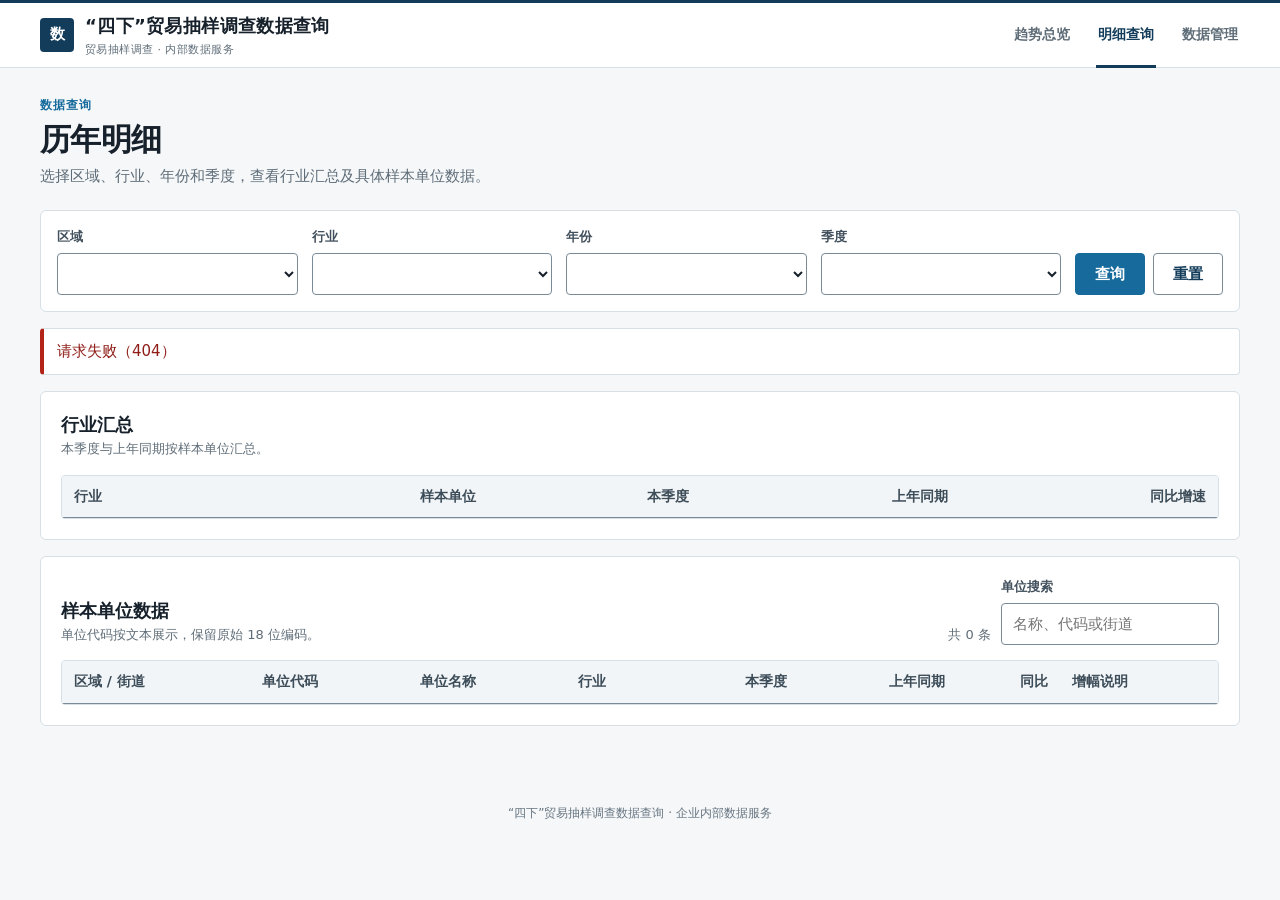
==== static/history.html @ f32664a6 "Initial commit: trade sampling query system" ====
<!doctype html>
<html lang="zh-CN">
<head>
  <meta charset="utf-8">
  <meta name="viewport" content="width=device-width, initial-scale=1">
  <title>明细查询｜“四下”贸易抽样调查</title>
  <link rel="stylesheet" href="/static/styles.css">
</head>
<body>
  <a class="skip-link" href="#main-content">跳到主要内容</a>
  <header class="site-header">
    <div class="header-inner">
      <a class="brand" href="/" aria-label="“四下”贸易抽样调查数据查询首页"><span class="brand-mark" aria-hidden="true"></span><span class="brand-text">“四下”贸易抽样调查数据查询<span class="brand-sub">贸易抽样调查 · 内部数据服务</span></span></a>
      <nav class="nav" aria-label="主导航"><a href="/">趋势总览</a><a class="active" aria-current="page" href="/history">明细查询</a><a href="/admin">数据管理</a></nav>
    </div>
  </header>
  <main id="main-content" class="page">
    <div class="page-heading"><div class="eyebrow">数据查询</div><h1>历年明细</h1><p>选择区域、行业、年份和季度，查看行业汇总及具体样本单位数据。</p></div>
    <form id="filters" class="panel filter-panel filter-panel--history" aria-label="明细查询条件">
      <div class="field"><label for="district">区域</label><select id="district"></select></div>
      <div class="field"><label for="industry">行业</label><select id="industry"></select></div>
      <div class="field"><label for="year">年份</label><select id="year"></select></div>
      <div class="field"><label for="quarter">季度</label><select id="quarter"></select></div>
      <div class="filter-actions">
        <button class="button" type="submit">查询</button>
        <button id="resetFilters" class="button secondary" type="button">重置</button>
      </div>
    </form>
    <div id="notice" class="notice hidden" role="status" aria-live="polite" aria-atomic="true"></div>
    <section class="panel section-panel" aria-labelledby="summaryTitle">
      <div class="section-head"><div><h2 id="summaryTitle">行业汇总</h2><p>本季度与上年同期按样本单位汇总。</p></div></div>
      <div class="table-wrap" tabindex="0" role="region" aria-label="行业汇总表，可左右滚动查看更多列">
        <table>
          <caption class="visually-hidden">所选区域和季度的行业汇总</caption>
          <thead><tr><th scope="col">行业</th><th scope="col" class="number">样本单位</th><th scope="col" class="number">本季度</th><th scope="col" class="number">上年同期</th><th scope="col" class="number">同比增速</th></tr></thead>
          <tbody id="summaryRows"></tbody>
        </table>
      </div>
    </section>
    <section class="panel section-panel" aria-labelledby="recordsTitle">
      <div class="section-head">
        <div><h2 id="recordsTitle">样本单位数据</h2><p>单位代码按文本展示，保留原始 18 位编码。</p></div>
        <div class="section-tools">
          <span id="recordCount" class="result-count" aria-live="polite">共 0 条</span>
          <div class="field"><label for="search">单位搜索</label><input id="search" type="search" placeholder="名称、代码或街道" autocomplete="off"></div>
        </div>
      </div>
      <div class="table-wrap" tabindex="0" role="region" aria-label="样本单位数据表，可左右滚动查看更多列">
        <table class="wide-table">
          <caption class="visually-hidden">所选区域和季度的样本单位数据</caption>
          <thead><tr><th scope="col">区域 / 街道</th><th scope="col">单位代码</th><th scope="col">单位名称</th><th scope="col">行业</th><th scope="col" class="number">本季度</th><th scope="col" class="number">上年同期</th><th scope="col" class="number">同比</th><th scope="col">增幅说明</th></tr></thead>
          <tbody id="recordRows"></tbody>
        </table>
      </div>
    </section>
  </main>
  <footer class="footer">“四下”贸易抽样调查数据查询 · 企业内部数据服务</footer>
  <script type="module" src="/static/history.js"></script>
</body>
</html>
---- static/styles.css ----
:root {
  color-scheme: light;
  --brand: #123c5a;
  --brand-strong: #0d2e46;
  --accent: #176b9c;
  --accent-soft: #edf5f8;
  --ink: #17212b;
  --muted: #5f6d78;
  --subtle: #687681;
  --line: #d7e0e6;
  --line-strong: #7a8b97;
  --panel: #ffffff;
  --canvas: #f5f7f9;
  --success: #167052;
  --success-soft: #edf7f2;
  --danger: #b42318;
  --danger-soft: #fff1f0;
  --warning: #8a5b00;
  --warning-soft: #fff7e6;
  --focus: #ffbf47;
  --radius: 6px;
  --content-width: 1200px;
}

* { box-sizing: border-box; }

html {
  min-width: 320px;
  background: var(--canvas);
}

body {
  margin: 0;
  color: var(--ink);
  background: var(--canvas);
  font-family: "Microsoft YaHei", "Noto Sans CJK SC", system-ui, sans-serif;
  font-size: 15px;
  line-height: 1.55;
  -webkit-font-smoothing: antialiased;
}

a { color: inherit; text-decoration: none; }
button, input, select { font: inherit; }
button { cursor: pointer; }

:where(a, button, input, select):focus-visible {
  outline: 2px solid #ffffff;
  outline-offset: 1px;
  box-shadow: 0 0 0 4px var(--brand-strong);
}

.skip-link {
  position: fixed;
  z-index: 1000;
  left: 16px;
  top: -80px;
  padding: 10px 14px;
  color: #ffffff;
  background: var(--brand-strong);
  border-radius: 0 0 var(--radius) var(--radius);
}

.skip-link:focus { top: 0; }

.site-header {
  color: var(--ink);
  background: #ffffff;
  border-top: 3px solid var(--brand);
  border-bottom: 1px solid var(--line);
}

.header-inner {
  width: min(var(--content-width), calc(100% - 40px));
  min-height: 64px;
  margin: 0 auto;
  display: flex;
  align-items: center;
  justify-content: space-between;
  gap: 28px;
}

.brand {
  display: inline-flex;
  align-items: center;
  gap: 11px;
  min-width: 0;
}

.brand-mark {
  width: 34px;
  height: 34px;
  flex: 0 0 34px;
  display: grid;
  place-items: center;
  color: #ffffff;
  background: var(--brand);
  border-radius: 4px;
  font-weight: 700;
}

.brand-mark::after { content: "数"; }

.brand-text {
  min-width: 0;
  font-size: 18px;
  font-weight: 700;
  letter-spacing: .02em;
  white-space: nowrap;
}

.brand-sub {
  display: block;
  margin-top: 1px;
  color: var(--muted);
  font-size: 11px;
  font-weight: 400;
  letter-spacing: .04em;
}

.nav {
  display: flex;
  align-items: stretch;
  align-self: stretch;
  gap: 24px;
}

.nav a {
  position: relative;
  display: inline-flex;
  align-items: center;
  padding: 0 2px;
  color: var(--muted);
  font-size: 14px;
  font-weight: 600;
  white-space: nowrap;
}

.nav a:hover { color: var(--brand); }

.nav a.active,
.nav a[aria-current="page"] { color: var(--brand); }

.nav a.active::after,
.nav a[aria-current="page"]::after {
  content: "";
  position: absolute;
  right: 0;
  bottom: -1px;
  left: 0;
  height: 3px;
  background: var(--brand);
}

.page {
  width: min(var(--content-width), calc(100% - 40px));
  margin: 0 auto;
  padding: 28px 0 56px;
}

.page-heading { margin-bottom: 20px; }

.eyebrow {
  margin-bottom: 5px;
  color: var(--accent);
  font-size: 12px;
  font-weight: 700;
  letter-spacing: .08em;
}

h1,
h2,
p { margin-top: 0; }

h1 {
  margin-bottom: 6px;
  font-size: clamp(25px, 3vw, 31px);
  line-height: 1.25;
  letter-spacing: -.02em;
}

.page-heading p {
  max-width: 720px;
  margin-bottom: 0;
  color: var(--muted);
  line-height: 1.7;
}

.panel {
  background: var(--panel);
  border: 1px solid var(--line);
  border-radius: var(--radius);
}

.filter-panel {
  padding: 16px;
  display: grid;
  grid-template-columns: repeat(3, minmax(150px, 1fr)) auto;
  gap: 14px;
  align-items: end;
  margin-bottom: 16px;
}

.filter-panel--history {
  grid-template-columns: repeat(4, minmax(130px, 1fr)) auto;
}

.filter-panel--admin {
  padding: 0;
  margin-bottom: 16px;
  grid-template-columns: repeat(4, minmax(120px, 1fr)) auto;
  border: 0;
}

.filter-actions,
.form-actions {
  display: flex;
  align-items: center;
  gap: 8px;
}

.form-actions { margin-top: 2px; }
.form-actions .button { min-width: 96px; text-align: center; }

.field {
  min-width: 0;
  display: grid;
  gap: 6px;
}

.field label {
  color: #42515d;
  font-size: 13px;
  font-weight: 600;
}

.field-help {
  margin: 0;
  color: var(--subtle);
  font-size: 12px;
}

.field input,
.field select {
  width: 100%;
  min-height: 42px;
  padding: 8px 11px;
  color: var(--ink);
  background: #ffffff;
  border: 1px solid var(--line-strong);
  border-radius: 4px;
}

.field input:hover,
.field select:hover { border-color: #8295a2; }

.field input:focus,
.field select:focus { border-color: var(--brand); }

.button {
  min-height: 42px;
  padding: 9px 19px;
  display: inline-flex;
  align-items: center;
  justify-content: center;
  color: #ffffff;
  background: var(--accent);
  border: 1px solid var(--accent);
  border-radius: 4px;
  font-weight: 700;
  line-height: 1.2;
}

.button:hover { background: #105a86; border-color: #105a86; }
.button:active { background: var(--brand-strong); border-color: var(--brand-strong); }

.button.secondary {
  color: var(--brand);
  background: #ffffff;
  border-color: var(--line-strong);
}

.button.secondary:hover { background: var(--accent-soft); border-color: #8ba9b9; }
.button.danger { color: #ffffff; background: var(--danger); border-color: var(--danger); }
.button.small { min-height: 34px; padding: 6px 12px; font-size: 13px; }
.button:disabled { opacity: .58; cursor: wait; }

.kpi-grid {
  margin: 16px 0;
  display: grid;
  grid-template-columns: repeat(4, 1fr);
  overflow: hidden;
  background: #ffffff;
  border: 1px solid var(--line);
  border-radius: var(--radius);
}

.kpi {
  min-width: 0;
  padding: 16px 19px;
  border: 0;
  border-radius: 0;
}

.kpi:not(:last-child) { border-right: 1px solid var(--line); }
.kpi-label { color: var(--muted); font-size: 13px; }

.kpi-value {
  margin-top: 5px;
  font-size: clamp(22px, 2.4vw, 27px);
  font-weight: 700;
  font-variant-numeric: tabular-nums;
  white-space: nowrap;
}

.kpi-note { margin-top: 2px; color: var(--subtle); font-size: 12px; }

.section-panel { padding: 20px; margin-top: 16px; }

.section-head {
  display: flex;
  justify-content: space-between;
  gap: 20px;
  align-items: flex-end;
  margin-bottom: 15px;
}

.section-head h2 { margin-bottom: 2px; font-size: 18px; line-height: 1.4; }
.section-head p { margin-bottom: 0; color: var(--muted); font-size: 13px; }
.section-tools { display: flex; align-items: flex-end; gap: 10px; }
.result-count { color: var(--muted); font-size: 13px; white-space: nowrap; }

.chart-shell { position: relative; overflow-x: auto; }
.chart-shell svg { display: block; width: 100%; min-width: 680px; height: auto; }
.chart-axis { stroke: #aebdc7; stroke-width: 1; }
.chart-grid { stroke: #e4eaee; stroke-width: 1; }
.chart-label { fill: #667681; font-size: 12px; }
.chart-zero { stroke: #879aa6; stroke-dasharray: 5 4; }
.chart-line { fill: none; stroke-width: 2.5; stroke-linejoin: round; stroke-linecap: round; }
.chart-dot { stroke: #ffffff; stroke-width: 2; }
.legend { display: flex; flex-wrap: wrap; gap: 14px; color: var(--muted); font-size: 13px; }
.legend-item { display: inline-flex; align-items: center; gap: 7px; }
.legend-swatch { width: 18px; height: 0; border-top: 3px solid var(--legend-color); }
.legend-swatch[data-pattern="1"] { border-top-style: dashed; }
.legend-swatch[data-pattern="2"] { border-top-style: dotted; }

.table-wrap {
  width: 100%;
  overflow: auto;
  border: 1px solid var(--line);
  border-radius: 4px;
  -webkit-overflow-scrolling: touch;
}

.table-wrap:focus-visible {
  outline: 2px solid #ffffff;
  outline-offset: 1px;
  box-shadow: 0 0 0 4px var(--brand-strong);
}

table {
  width: 100%;
  min-width: 700px;
  border-collapse: collapse;
  font-size: 14px;
}

.wide-table { min-width: 1080px; }

th {
  position: sticky;
  z-index: 1;
  top: 0;
  padding: 10px 12px;
  color: #3c4c58;
  background: #f2f5f7;
  border-bottom: 1px solid var(--line-strong);
  text-align: left;
  font-weight: 700;
  white-space: nowrap;
}

td {
  padding: 10px 12px;
  border-bottom: 1px solid #e6ebee;
  vertical-align: middle;
}

tbody tr:last-child td { border-bottom: 0; }
tbody tr:hover { background: #f8fafb; }
td.number,
th.number { text-align: right; font-variant-numeric: tabular-nums; }
.positive { color: var(--success); font-weight: 700; }
.negative { color: var(--danger); font-weight: 700; }
.muted { color: var(--muted); }
.nowrap { white-space: nowrap; }

.empty {
  min-height: 190px;
  display: grid;
  place-items: center;
  padding: 24px;
  color: var(--muted);
  text-align: center;
}

.empty strong { display: block; margin-bottom: 4px; color: var(--ink); }
.loading { opacity: .62; pointer-events: none; }

.notice {
  margin: 12px 0 16px;
  padding: 11px 13px;
  color: #285e4b;
  background: #ffffff;
  border: 1px solid var(--line);
  border-left: 4px solid var(--success);
  border-radius: 4px;
}

.notice.error {
  color: #8f1d17;
  background: #ffffff;
  border-left-color: var(--danger);
}

.hidden { display: none !important; }
.visually-hidden {
  position: absolute !important;
  width: 1px !important;
  height: 1px !important;
  padding: 0 !important;
  margin: -1px !important;
  overflow: hidden !important;
  clip: rect(0, 0, 0, 0) !important;
  white-space: nowrap !important;
  border: 0 !important;
}

.admin-layout {
  display: block;
}

.admin-sidebar {
  min-height: 54px;
  padding: 0 12px;
  display: flex;
  align-items: center;
  justify-content: space-between;
  gap: 16px;
}
.admin-sidebar h2 { margin-bottom: 11px; font-size: 16px; }
.admin-tabs { display: flex; align-self: stretch; gap: 4px; }

.admin-tabs button {
  min-height: 52px;
  padding: 9px 14px;
  color: var(--muted);
  background: transparent;
  border: 0;
  border-bottom: 3px solid transparent;
  border-radius: 0;
  text-align: center;
}

.admin-tabs button:hover { color: var(--brand); background: #f4f7f8; }
.admin-tabs button.active,
.admin-tabs button[aria-selected="true"] {
  color: var(--brand);
  background: transparent;
  border-bottom-color: var(--accent);
  font-weight: 700;
}

.admin-content { margin-top: 16px; }
.login-card { width: min(420px, 100%); padding: 26px; margin: 36px auto; }
.login-card h2 { margin-bottom: 5px; font-size: 20px; }
.login-card form { display: grid; gap: 15px; margin-top: 20px; }
.form-grid { display: grid; grid-template-columns: repeat(2, minmax(0, 1fr)); gap: 14px; }

.upload-drop {
  padding: 19px;
  background: #f8fafb;
  border: 1px solid var(--line);
  border-radius: 4px;
}

.import-file-field { margin-top: 15px; }

.rule-details {
  margin-top: 13px;
  color: var(--muted);
  font-size: 13px;
}

.rule-details summary {
  width: fit-content;
  color: var(--brand);
  cursor: pointer;
  font-weight: 600;
}

.rule-details p {
  margin: 8px 0 0;
  padding: 10px 12px;
  background: #f7f9fa;
  border-left: 3px solid var(--line-strong);
}

.rule-note {
  margin: 14px 0 0;
  padding: 11px 13px;
  color: var(--muted);
  background: #f7f9fa;
  border-left: 3px solid var(--line-strong);
  font-size: 13px;
}

.inline-input {
  width: 112px;
  min-height: 36px;
  padding: 6px 8px;
  border: 1px solid var(--line-strong);
  border-radius: 4px;
}

.explanation-input { width: 260px; }
.row-status { display: block; margin-top: 4px; color: var(--success); font-size: 12px; white-space: nowrap; }
.row-status.error { color: var(--danger); }

.status {
  display: inline-flex;
  align-items: center;
  gap: 6px;
  padding: 2px 8px;
  color: var(--success);
  background: var(--success-soft);
  border-radius: 999px;
  font-size: 12px;
  font-weight: 700;
  white-space: nowrap;
}

.status::before {
  content: "";
  width: 6px;
  height: 6px;
  background: currentColor;
  border-radius: 50%;
}

.status.failed { color: var(--danger); background: var(--danger-soft); }
.footer { padding: 22px 20px 34px; color: var(--subtle); font-size: 12px; text-align: center; }

@media (max-width: 900px) {
  .filter-panel,
  .filter-panel--history,
  .filter-panel--admin { grid-template-columns: repeat(2, minmax(0, 1fr)); }
  .filter-panel .button { width: 100%; }
  .filter-actions { grid-column: 1 / -1; }
  .kpi-grid { grid-template-columns: repeat(2, 1fr); }
  .kpi:not(:last-child) { border-right: 0; }
  .kpi:nth-child(odd) { border-right: 1px solid var(--line); }
  .kpi:nth-child(-n + 2) { border-bottom: 1px solid var(--line); }
}

@media (max-width: 720px) {
  .header-inner {
    width: min(100% - 24px, var(--content-width));
    padding-top: 11px;
    flex-wrap: wrap;
    gap: 8px;
  }
  .brand { width: 100%; }
  .nav { width: 100%; min-height: 44px; gap: 0; }
  .nav a { flex: 1; justify-content: center; }
  .page { width: min(100% - 24px, var(--content-width)); padding-top: 22px; }
  .section-head { align-items: flex-start; flex-direction: column; gap: 10px; }
  .section-tools { width: 100%; justify-content: space-between; }
  .section-tools .field { flex: 1; }
}

@media (max-width: 520px) {
  .brand-text { font-size: 16px; white-space: normal; }
  .brand-sub { display: none; }
  .filter-panel,
  .filter-panel--history,
  .filter-panel--admin,
  .form-grid { grid-template-columns: 1fr; }
  .filter-panel .button,
  .login-card .button { width: 100%; }
  .filter-actions,
  .form-actions { width: 100%; flex-direction: column; }
  .filter-actions .button,
  .form-actions .button { width: 100%; }
  .button,
  .field input,
  .field select,
  .admin-tabs button { min-height: 44px; }
  .kpi-grid { grid-template-columns: 1fr; }
  .kpi:nth-child(odd) { border-right: 0; }
  .kpi:not(:last-child) { border-bottom: 1px solid var(--line); }
  .section-panel { padding: 16px; }
  .admin-sidebar { padding: 0; align-items: stretch; flex-direction: column; gap: 0; }
  .admin-tabs { width: 100%; display: grid; grid-template-columns: repeat(3, 1fr); }
  .admin-tabs button { min-width: 0; padding-inline: 6px; }
  .admin-sidebar > .button { margin: 0 12px 12px; }
  .explanation-input { width: 220px; }
}

@media (prefers-reduced-motion: reduce) {
  *, *::before, *::after {
    scroll-behavior: auto !important;
    transition-duration: .01ms !important;
    animation-duration: .01ms !important;
    animation-iteration-count: 1 !important;
  }
}
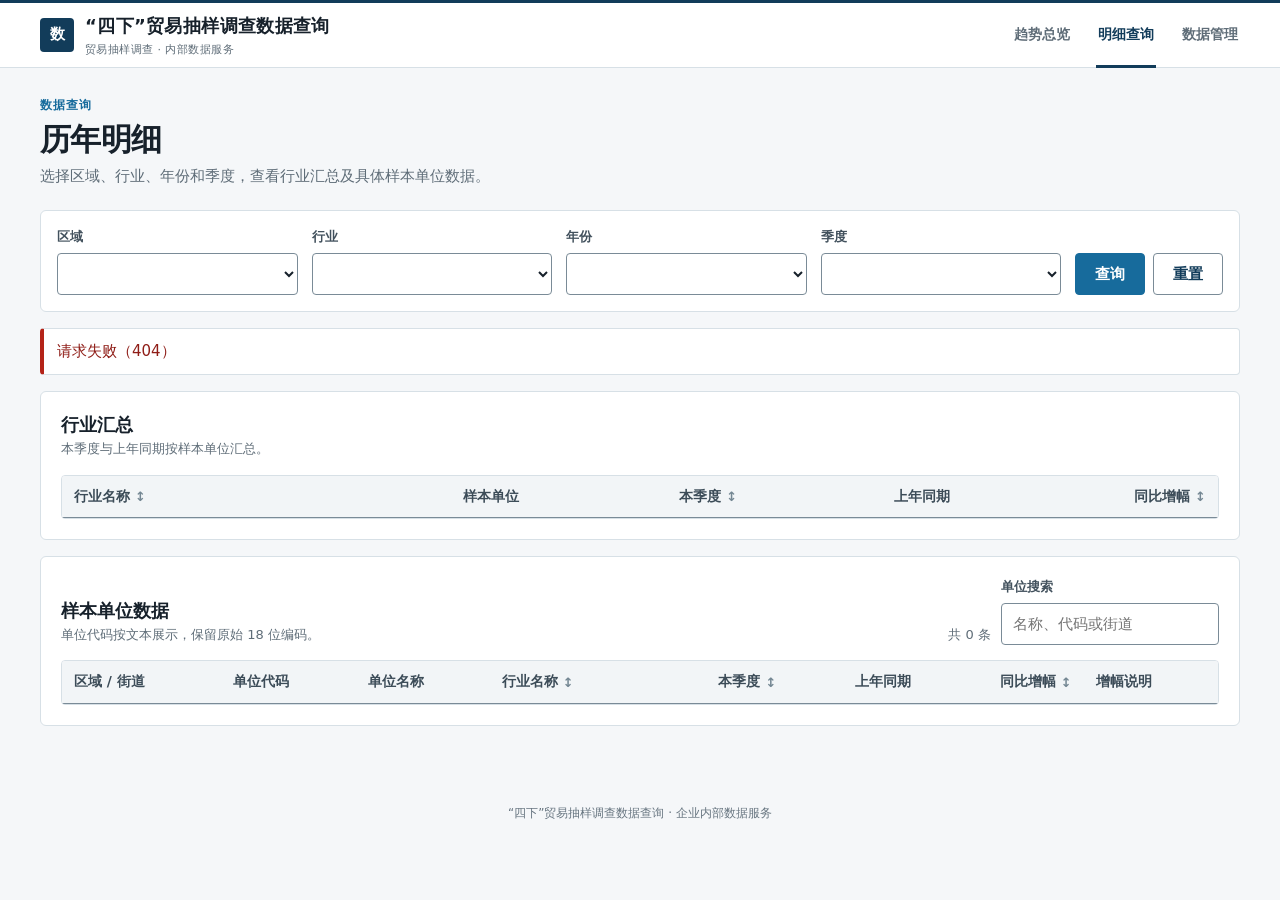
==== commit 0ae41f26: "fix: complete v0.1.2 reporting updates" ====
--- a/static/history.html
+++ b/static/history.html
@@ -32,7 +32,7 @@
       <div class="table-wrap" tabindex="0" role="region" aria-label="行业汇总表，可左右滚动查看更多列">
         <table>
           <caption class="visually-hidden">所选区域和季度的行业汇总</caption>
-          <thead><tr><th scope="col">行业</th><th scope="col" class="number">样本单位</th><th scope="col" class="number">本季度</th><th scope="col" class="number">上年同期</th><th scope="col" class="number">同比增速</th></tr></thead>
+          <thead><tr><th scope="col" aria-sort="none"><button class="sort-button" type="button" data-sort-table="summary" data-sort-key="industry_name">行业名称<span class="sort-indicator" aria-hidden="true">↕</span></button></th><th scope="col" class="number">样本单位</th><th scope="col" class="number" aria-sort="none"><button class="sort-button" type="button" data-sort-table="summary" data-sort-key="current_value"><span data-quarter-heading>本季度</span><span class="sort-indicator" aria-hidden="true">↕</span></button></th><th scope="col" class="number">上年同期</th><th scope="col" class="number" aria-sort="none"><button class="sort-button" type="button" data-sort-table="summary" data-sort-key="yoy_rate">同比增幅<span class="sort-indicator" aria-hidden="true">↕</span></button></th></tr></thead>
           <tbody id="summaryRows"></tbody>
         </table>
       </div>
@@ -41,6 +41,7 @@
       <div class="section-head">
         <div><h2 id="recordsTitle">样本单位数据</h2><p>单位代码按文本展示，保留原始 18 位编码。</p></div>
         <div class="section-tools">
+          <span id="newUnitLegend" class="new-unit-legend hidden">蓝色为新替换单位</span>
           <span id="recordCount" class="result-count" aria-live="polite">共 0 条</span>
           <div class="field"><label for="search">单位搜索</label><input id="search" type="search" placeholder="名称、代码或街道" autocomplete="off"></div>
         </div>
@@ -48,7 +49,7 @@
       <div class="table-wrap" tabindex="0" role="region" aria-label="样本单位数据表，可左右滚动查看更多列">
         <table class="wide-table">
           <caption class="visually-hidden">所选区域和季度的样本单位数据</caption>
-          <thead><tr><th scope="col">区域 / 街道</th><th scope="col">单位代码</th><th scope="col">单位名称</th><th scope="col">行业</th><th scope="col" class="number">本季度</th><th scope="col" class="number">上年同期</th><th scope="col" class="number">同比</th><th scope="col">增幅说明</th></tr></thead>
+          <thead><tr><th scope="col">区域 / 街道</th><th scope="col">单位代码</th><th scope="col">单位名称</th><th scope="col" aria-sort="none"><button class="sort-button" type="button" data-sort-table="records" data-sort-key="industry_name">行业名称<span class="sort-indicator" aria-hidden="true">↕</span></button></th><th scope="col" class="number" aria-sort="none"><button class="sort-button" type="button" data-sort-table="records" data-sort-key="current_value"><span data-quarter-heading>本季度</span><span class="sort-indicator" aria-hidden="true">↕</span></button></th><th scope="col" class="number">上年同期</th><th scope="col" class="number" aria-sort="none"><button class="sort-button" type="button" data-sort-table="records" data-sort-key="yoy_rate">同比增幅<span class="sort-indicator" aria-hidden="true">↕</span></button></th><th scope="col">增幅说明</th></tr></thead>
           <tbody id="recordRows"></tbody>
         </table>
       </div>
--- a/static/styles.css
+++ b/static/styles.css
@@ -328,6 +328,23 @@
 .section-head p { margin-bottom: 0; color: var(--muted); font-size: 13px; }
 .section-tools { display: flex; align-items: flex-end; gap: 10px; }
 .result-count { color: var(--muted); font-size: 13px; white-space: nowrap; }
+.new-unit-legend {
+  color: var(--accent);
+  font-size: 13px;
+  font-weight: 700;
+  white-space: nowrap;
+}
+.new-unit-legend::before {
+  content: "";
+  width: 7px;
+  height: 7px;
+  display: inline-block;
+  margin-right: 6px;
+  background: var(--accent);
+  border-radius: 50%;
+  vertical-align: 1px;
+}
+.new-unit { color: var(--accent); font-weight: 700; }
 
 .chart-shell { position: relative; overflow-x: auto; }
 .chart-shell svg { display: block; width: 100%; min-width: 680px; height: auto; }
@@ -378,6 +395,26 @@
   font-weight: 700;
   white-space: nowrap;
 }
+
+.sort-button {
+  width: 100%;
+  padding: 0;
+  display: inline-flex;
+  align-items: center;
+  gap: 5px;
+  color: inherit;
+  background: transparent;
+  border: 0;
+  font-weight: inherit;
+  text-align: inherit;
+  white-space: nowrap;
+}
+
+th.number .sort-button { justify-content: flex-end; }
+.sort-button:hover { color: var(--accent); }
+.sort-indicator { color: #748793; font-size: 13px; line-height: 1; }
+.sort-button[data-direction="asc"] .sort-indicator,
+.sort-button[data-direction="desc"] .sort-indicator { color: var(--accent); }
 
 td {
   padding: 10px 12px;
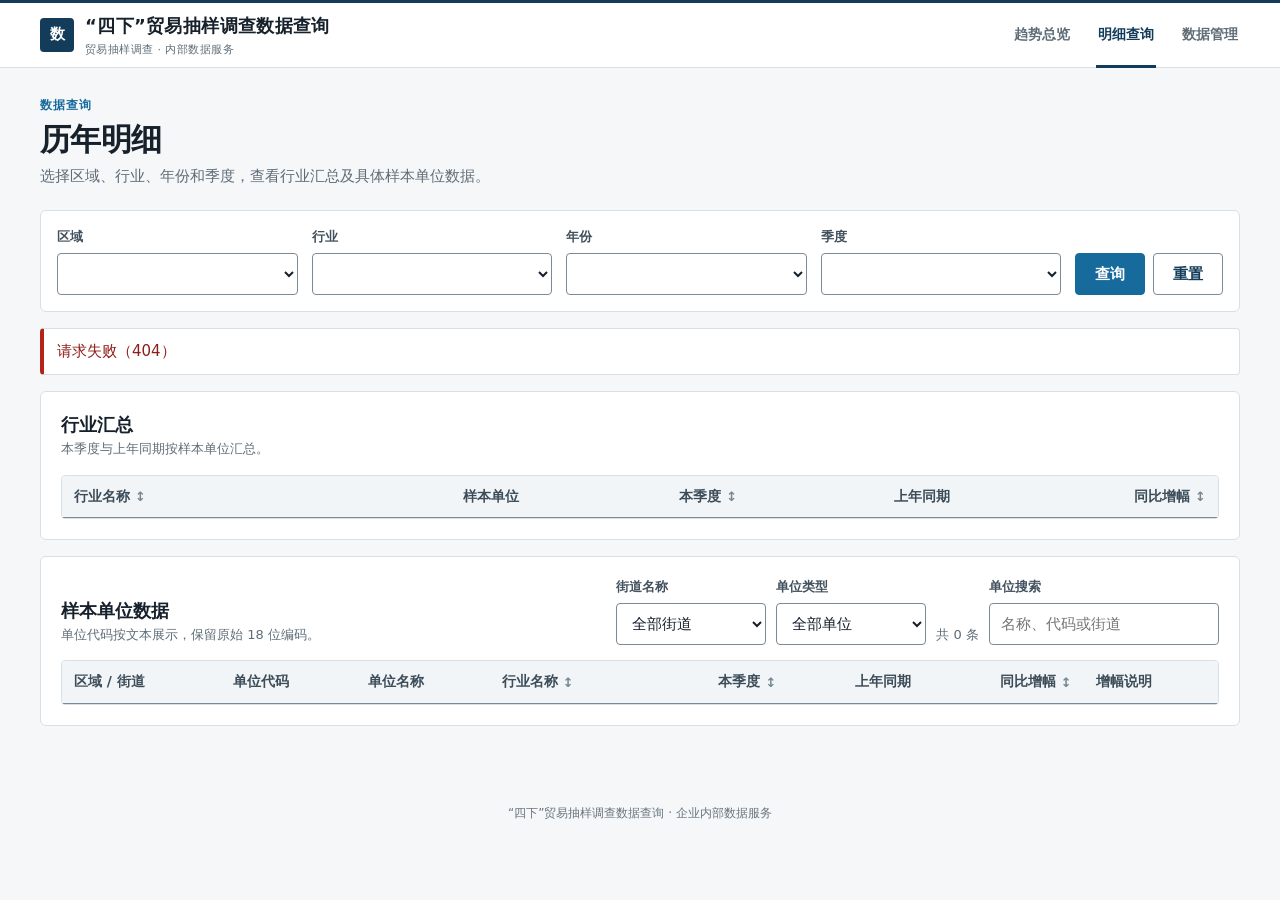
==== commit f1f157d8: "Release v0.1.3 with deduplicated street filters" ====
--- a/static/history.html
+++ b/static/history.html
@@ -41,9 +41,10 @@
       <div class="section-head">
         <div><h2 id="recordsTitle">样本单位数据</h2><p>单位代码按文本展示，保留原始 18 位编码。</p></div>
         <div class="section-tools">
-          <span id="newUnitLegend" class="new-unit-legend hidden">蓝色为新替换单位</span>
+          <div class="field detail-filter"><label for="subregion">街道名称</label><select id="subregion"><option value="all">全部街道</option></select></div>
+          <div class="field detail-filter"><label for="replacement">单位类型</label><select id="replacement"><option value="all">全部单位</option><option value="new">仅新替换单位</option><option value="existing">非新替换单位</option></select></div>
           <span id="recordCount" class="result-count" aria-live="polite">共 0 条</span>
-          <div class="field"><label for="search">单位搜索</label><input id="search" type="search" placeholder="名称、代码或街道" autocomplete="off"></div>
+          <div class="field detail-search"><label for="search">单位搜索</label><input id="search" type="search" placeholder="名称、代码或街道" autocomplete="off"></div>
         </div>
       </div>
       <div class="table-wrap" tabindex="0" role="region" aria-label="样本单位数据表，可左右滚动查看更多列">
--- a/static/styles.css
+++ b/static/styles.css
@@ -40,10 +40,10 @@
 }
 
 a { color: inherit; text-decoration: none; }
-button, input, select { font: inherit; }
+button, input, select, textarea { font: inherit; }
 button { cursor: pointer; }
 
-:where(a, button, input, select):focus-visible {
+:where(a, button, input, select, textarea):focus-visible {
   outline: 2px solid #ffffff;
   outline-offset: 1px;
   box-shadow: 0 0 0 4px var(--brand-strong);
@@ -326,24 +326,10 @@
 
 .section-head h2 { margin-bottom: 2px; font-size: 18px; line-height: 1.4; }
 .section-head p { margin-bottom: 0; color: var(--muted); font-size: 13px; }
-.section-tools { display: flex; align-items: flex-end; gap: 10px; }
+.section-tools { display: flex; flex-wrap: wrap; align-items: flex-end; justify-content: flex-end; gap: 10px; }
+.section-tools .detail-filter { width: 150px; flex: 0 0 150px; }
+.section-tools .detail-search { width: 230px; flex: 0 0 230px; }
 .result-count { color: var(--muted); font-size: 13px; white-space: nowrap; }
-.new-unit-legend {
-  color: var(--accent);
-  font-size: 13px;
-  font-weight: 700;
-  white-space: nowrap;
-}
-.new-unit-legend::before {
-  content: "";
-  width: 7px;
-  height: 7px;
-  display: inline-block;
-  margin-right: 6px;
-  background: var(--accent);
-  border-radius: 50%;
-  vertical-align: 1px;
-}
 .new-unit { color: var(--accent); font-weight: 700; }
 
 .chart-shell { position: relative; overflow-x: auto; }
@@ -560,8 +546,48 @@
 }
 
 .explanation-input { width: 260px; }
+.explanation-editor { width: 300px; display: grid; gap: 7px; }
+.public-explanation {
+  width: 100%;
+  min-height: 64px;
+  padding: 7px 9px;
+  resize: vertical;
+  color: var(--ink);
+  background: #ffffff;
+  border: 1px solid var(--line-strong);
+  border-radius: 4px;
+  line-height: 1.5;
+}
+.public-explanation:disabled { color: var(--muted); background: #f4f7f8; }
+.explanation-actions { display: flex; align-items: center; gap: 9px; }
+.explanation-actions .row-status { margin-top: 0; }
 .row-status { display: block; margin-top: 4px; color: var(--success); font-size: 12px; white-space: nowrap; }
 .row-status.error { color: var(--danger); }
+
+.modal-backdrop {
+  position: fixed;
+  z-index: 1100;
+  inset: 0;
+  padding: 20px;
+  display: grid;
+  place-items: center;
+  background: rgba(13, 46, 70, .48);
+}
+
+.modal-card {
+  width: min(440px, 100%);
+  padding: 24px;
+  background: #ffffff;
+  border: 1px solid var(--line-strong);
+  border-top: 4px solid var(--brand);
+  border-radius: var(--radius);
+  box-shadow: 0 18px 48px rgba(13, 46, 70, .24);
+}
+
+.modal-kicker { margin-bottom: 5px; color: var(--accent); font-size: 12px; font-weight: 700; letter-spacing: .08em; }
+.modal-card h2 { margin-bottom: 8px; font-size: 21px; }
+.modal-card p { margin-bottom: 22px; color: var(--muted); }
+.modal-actions { display: flex; justify-content: flex-end; gap: 9px; }
 
 .status {
   display: inline-flex;
@@ -611,8 +637,10 @@
   .nav a { flex: 1; justify-content: center; }
   .page { width: min(100% - 24px, var(--content-width)); padding-top: 22px; }
   .section-head { align-items: flex-start; flex-direction: column; gap: 10px; }
-  .section-tools { width: 100%; justify-content: space-between; }
-  .section-tools .field { flex: 1; }
+  .section-tools { width: 100%; justify-content: flex-start; }
+  .section-tools .field,
+  .section-tools .detail-filter,
+  .section-tools .detail-search { width: auto; flex: 1 1 180px; }
 }
 
 @media (max-width: 520px) {
@@ -641,6 +669,12 @@
   .admin-tabs button { min-width: 0; padding-inline: 6px; }
   .admin-sidebar > .button { margin: 0 12px 12px; }
   .explanation-input { width: 220px; }
+  .section-tools .field,
+  .section-tools .detail-filter,
+  .section-tools .detail-search { width: 100%; flex-basis: 100%; }
+  .result-count { order: 4; }
+  .modal-actions { flex-direction: column-reverse; }
+  .modal-actions .button { width: 100%; }
 }
 
 @media (prefers-reduced-motion: reduce) {
